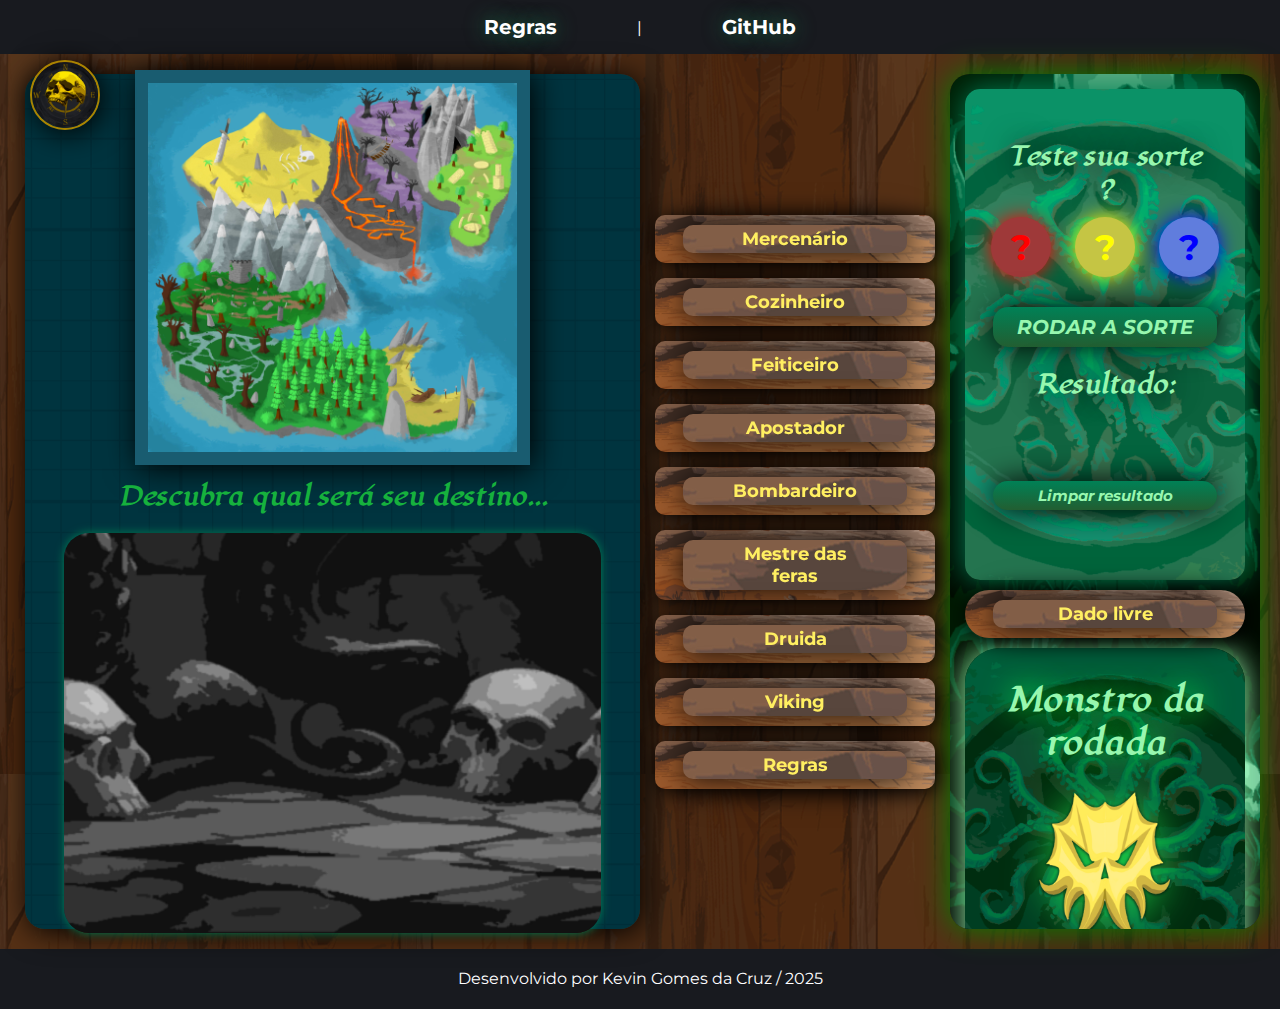
==== index.html @ 7a31a62e "Ajustando responsividade parte 1" ====
<!DOCTYPE html>
<html lang="pt-br">
<head>
    <meta charset="UTF-8">
    <meta name="viewport" content="width=device-width, initial-scale=1.0">
    <title>RPG Ratazanas do Mar</title>

     <!-- Favicon -->
    <link rel="icon" type="image/png" href="./IMAGES/favicon-32x32.png">

    <link rel="stylesheet" href="./STYLE/style.css">
    <link rel="preconnect" href="https://fonts.googleapis.com">
    <link rel="preconnect" href="https://fonts.gstatic.com" crossorigin>
    <link href="https://fonts.googleapis.com/css2?family=Lugrasimo&family=Montserrat:ital,wght@0,100..900;1,100..900&display=swap" rel="stylesheet">
    <script src="./JS/script.js"></script>
</head>

<header>
    <a href="/Extras/regras.html">Regras</a>
    <!------
    <a href="../RPG-Desktop/Extras/regras.html">Regras</a>
    ------->
    <p>|</p>
    <a href="https://github.com/KevinGCrz">GitHub</a>
</header>

<body>

    <div class="layout-0">

        <div class="grid-01">

            <div class="mapa-geral">
                <img class="mapa-image" src="./IMAGES/Mapa TCC 01.jpg" alt="Mapa Geral">

                <img class="icon-mapa" src="./IMAGES/propICON.png" alt="Ícone" id="drag-icon" style="position: absolute; cursor: grab;">
            </div>

            <div class="layout-espaco-cartas">
                <h1>Descubra qual será seu destino...</h1>
                <div class="cartas-destino-viradas">

                </div>
            </div>
    
        </div>
        <div class="grid-02">
    
            <div class="jogadores">

                <!---------------------1-->
                <div class="jogador-char">

                    <button class="toggle-visibility">Minimizar</button>
                    
                    <div class="view-jogador">
                        <img src="./IMAGES/ICON-ML.png" alt="">
                        
                        <div class="elementos">
                            <h1>Mercenário</h1>
                            <div class="name">
                                <input type="text" placeholder="Digite seu nome">  
                            </div>
                            <div class="status">
                                <input class="statsbase forc" placeholder="15">
                                <input class="statsbase agil" placeholder="10">
                                <input class="statsbase perc" placeholder="7">
                            </div>
                            <div class="pontos-vida">
                                <p class="heart">❤</p>
                                <p class="heart">❤</p>
                                <p class="heart">❤</p>
                                <p class="heart">❤</p>
                                <p class="skull">💀</p>
                                <p class="skull">💀</p>
                            </div>
                            <div class="rodada-stats">
                                <input type="text" placeholder="Rodada N°">
                                <button>Meu turno</button>
                            </div>
                        </div>
                    </div>
                </div>
                <!---------------------1--> 

                <!---------------------2-->
                <div class="jogador-char">

                    <button class="toggle-visibility">Minimizar</button>
                    
                    <div class="view-jogador">
                        <img src="./IMAGES/ICON-CO.png" alt="">
                        
                        <div class="elementos">
                            <h1>Cozinheiro</h1>
                            <div class="name">
                                <input type="text" placeholder="Digite seu nome">  
                            </div>
                            <div class="status">
                                <input class="statsbase forc" placeholder="7">
                                <input class="statsbase agil" placeholder="15">
                                <input class="statsbase perc" placeholder="10">
                            </div>
                            <div class="pontos-vida">
                                <p class="heart">❤</p>
                                <p class="heart">❤</p>
                                <p class="heart">❤</p>
                                <p class="heart">❤</p>
                                <p class="skull">💀</p>
                                <p class="skull">💀</p>
                            </div>
                            <div class="rodada-stats">
                                <input type="text" placeholder="Rodada N°">
                                <button>Meu turno</button>
                            </div>
                        </div>
                    </div>
                </div>
                <!---------------------2--> 
                
                <!---------------------3-->
                <div class="jogador-char">

                    <button class="toggle-visibility">Minimizar</button>
                    
                    <div class="view-jogador">
                        <img src="./IMAGES/ICON-FE.png" alt="">
                        
                        <div class="elementos">
                            <h1>Feiticeiro</h1>
                            <div class="name">
                                <input type="text" placeholder="Digite seu nome">  
                            </div>
                            <div class="status">
                                <input class="statsbase forc" placeholder="7">
                                <input class="statsbase agil" placeholder="9">
                                <input class="statsbase perc" placeholder="16">
                            </div>
                            <div class="pontos-vida">
                                <p class="heart">❤</p>
                                <p class="heart">❤</p>
                                <p class="heart">❤</p>
                                <p class="skull">💀</p>
                                <p class="skull">💀</p>
                                <p class="skull">💀</p>
                            </div>
                            <div class="rodada-stats">
                                <input type="text" placeholder="Rodada N°">
                                <button>Meu turno</button>
                            </div>
                        </div>
                    </div>
                </div>
                <!---------------------3--> 

                <!---------------------4-->
                <div class="jogador-char">

                    <button class="toggle-visibility">Minimizar</button>
                    
                    <div class="view-jogador">
                        <img src="./IMAGES/ICON-AP.png" alt="">
                        
                        <div class="elementos">
                            <h1>Apostador</h1>
                            <div class="name">
                                <input type="text" placeholder="Digite seu nome">  
                            </div>
                            <div class="status">
                                <input class="statsbase forc" placeholder="8">
                                <input class="statsbase agil" placeholder="11">
                                <input class="statsbase perc" placeholder="14">
                            </div>
                            <div class="pontos-vida">
                                <p class="heart">❤</p>
                                <p class="heart">❤</p>
                                <p class="heart">❤</p>
                                <p class="skull">💀</p>
                                <p class="skull">💀</p>
                                <p class="skull">💀</p>
                            </div>
                            <div class="rodada-stats">
                                <input type="text" placeholder="Rodada N°">
                                <button>Meu turno</button>
                            </div>
                        </div>
                    </div>
                </div>
                <!---------------------4--> 

                <!---------------------5-->
                <div class="jogador-char">

                    <button class="toggle-visibility">Minimizar</button>
                    
                    <div class="view-jogador">
                        <img src="./IMAGES/ICON-BO.png" alt="">
                        
                        <div class="elementos">
                            <h1>Bombardeiro</h1>
                            <div class="name">
                                <input type="text" placeholder="Digite seu nome">  
                            </div>
                            <div class="status">
                                <input class="statsbase forc" placeholder="11">
                                <input class="statsbase agil" placeholder="8">
                                <input class="statsbase perc" placeholder="14">
                            </div>
                            <div class="pontos-vida">
                                <p class="heart">❤</p>
                                <p class="heart">❤</p>
                                <p class="heart">❤</p>
                                <p class="skull">💀</p>
                                <p class="skull">💀</p>
                                <p class="skull">💀</p>
                            </div>
                            <div class="rodada-stats">
                                <input type="text" placeholder="Rodada N°">
                                <button>Meu turno</button>
                            </div>
                        </div>
                    </div>
                </div>
                <!---------------------5--> 

                <!---------------------6-->
                <div class="jogador-char">

                    <button class="toggle-visibility">Minimizar</button>
                    
                    <div class="view-jogador">
                        <img src="./IMAGES/ICON-MF.png" alt="">
                        
                        <div class="elementos">
                            <h1>Mestre das feras</h1>
                            <div class="name">
                                <input type="text" placeholder="Digite seu nome">  
                            </div>
                            <div class="status">
                                <input class="statsbase forc" placeholder="10">
                                <input class="statsbase agil" placeholder="7">
                                <input class="statsbase perc" placeholder="15">
                            </div>
                            <div class="pontos-vida">
                                <p class="heart">❤</p>
                                <p class="heart">❤</p>
                                <p class="heart">❤</p>
                                <p class="heart">❤</p>
                                <p class="heart">❤</p>
                                <p class="heart">❤</p>
                            </div>
                            <div class="rodada-stats">
                                <input type="text" placeholder="Rodada N°">
                                <button>Meu turno</button>
                            </div>
                        </div>
                    </div>
                </div>
                <!---------------------6--> 

                <!---------------------7-->
                <div class="jogador-char">

                    <button class="toggle-visibility">Minimizar</button>
                    
                    <div class="view-jogador">
                        <img src="./IMAGES/propICON.png" alt="">
                        
                        <div class="elementos">
                            <h1>Druida</h1>
                            <div class="name">
                                <input type="text" placeholder="Digite seu nome">  
                            </div>
                            <div class="status">
                                <input class="statsbase forc" placeholder="9">
                                <input class="statsbase agil" placeholder="9">
                                <input class="statsbase perc" placeholder="16">
                            </div>
                            <div class="pontos-vida">
                                <p class="heart">❤</p>
                                <p class="heart">❤</p>
                                <p class="heart">❤</p>
                                <p class="skull">💀</p>
                                <p class="skull">💀</p>
                                <p class="skull">💀</p>
                            </div>
                            <div class="rodada-stats">
                                <input type="text" placeholder="Rodada N°">
                                <button>Meu turno</button>
                            </div>
                        </div>
                    </div>
                </div>
                <!---------------------7--> 

                <!---------------------8-->
                <div class="jogador-char">

                    <button class="toggle-visibility">Minimizar</button>
                    
                    <div class="view-jogador">
                        <img src="./IMAGES/propICON.png" alt="">
                        
                        <div class="elementos">
                            <h1>Viking</h1>
                            <div class="name">
                                <input type="text" placeholder="Digite seu nome">  
                            </div>
                            <div class="status">
                                <input class="statsbase forc" placeholder="16">
                                <input class="statsbase agil" placeholder="9">
                                <input class="statsbase perc" placeholder="9">
                            </div>
                            <div class="pontos-vida">
                                <p class="heart">❤</p>
                                <p class="heart">❤</p>
                                <p class="heart">❤</p>
                                <p class="heart">❤</p>
                                <p class="heart">❤</p>
                                <p class="skull">💀</p>
                            </div>
                            <div class="rodada-stats">
                                <input type="text" placeholder="Rodada N°">
                                <button>Meu turno</button>
                            </div>
                        </div>
                    </div>
                </div>
                <!---------------------8--> 

                <!---------------------8-->
                <div class="jogador-char">

                    <button class="toggle-visibility">Minimizar</button>
                    
                    <div class="view-jogador">
                        <img src="./IMAGES/propICON.png" alt="">
                        
                        <div class="elementos">
                            <div class="regras">
                                <h1>Regras</h1>
                                <p>> Classes que possuem habilidades que requerem abrir mão de um turno inteiro só pode ser usada por metade do número de jogadores na mesa por rodada;</p>
                                <p>> Cartas do destino possuem um limite de 9 por jogo então puxe com sabedoria;</p>
                                <p>> Cartas do destino só podem serem puxadas por jogadores através de uma votação;</p>
                                <p>> Na ultima arena é nescessário invocar dois monstros para finalizar a ilha;</p>
                            </div>
                        </div>
                    </div>
                </div>
                <!---------------------8--> 

            </div>
            
        </div>
        <div class="grid-03">
    
            <div class="acoes-jogadores">

                <h1>Teste sua sorte</h1>
                <h1>?</h1>
                <div class="status-selecionado">
                    <button class="btn-stats-select forc">?</button>
                    <button class="btn-stats-select agil">?</button>
                    <button class="btn-stats-select perc">?</button>
                </div>

                <button class="btn-dado">RODAR A SORTE</button>

                <h1>Resultado:</h1>
                <p class="result"><!--INSIRA AQUI O RESULTADO DO DADO com soma--></p>

                <button class="btn-limpar">Limpar resultado</button>

            </div>

            <!---------------------DADO-->
            <div class="jogador-char dado-livre-view">

                <button class="toggle-visibility">Minimizar</button>
                
                <div class="view-jogador dado-space">
                    
                    <div class="elementos">
                        <div class="dado-livre-layout">
                            <h1>Dado livre</h1>
                            
                            <p class="result-dado-livre">?<!--INSIRA AQUI O RESULTADO DO DADO com soma--></p>
            
                            <button class="btn-dado">RODAR A SORTE</button>
            
                            <button class="btn-limpar">Limpar resultado</button>
                        </div>     
                    </div>
                </div>
            </div>

            <!-------------------------------------------------------->

            <div class="monstros-select">

                <h1>Monstro da rodada</h1>
                <img class="monstros-select-img" src="./IMAGES/prop-skull.png" alt="">

                <button class="btn-monstro">Sortear o monstro</button>
                <div class="monstro-resultado">
                    <!-- Monstro sorteado será exibido aqui -->
                </div>
            </div> 
            
            <div class="alteradores">

                <h1>Cartas do destino ao jogo</h1>
                <img src="./IMAGES/PropCarta.jpg" alt="">

                <button class="btn-destino">ENTREGAR AO DESTINO</button>

            </div>   

            <!--------EVENTOS DO DESTINO------->

            <div class="evento-destino ovo">
                <img src="./IMAGES/CartasDestino/CartasDestino-21.png" alt="">
                <div class="evento-opcoes">
                    <input type="text" placeholder="?">
                    <button class=".destruir-ovo">Destruir ovo</button>
                </div>
            </div>

            <div class="evento-destino ovo-chocado">
                <h1>Filhote de dragão do mar</h1>
                <img src="./IMAGES/CartasDestino/OvoChocado.jpg" alt="">
                <p>Se seu dono o perder então subtraia 2 pontos de força pelo resto do jogo</p>
                <div class="vida-dragao">
                    <p class="heart">❤</p>
                    <p class="heart">❤</p>
                    <p class="heart">❤</p>
                </div>
            </div>
    
        </div>

    </div>

</body>

<footer>
    <p>Desenvolvido por Kevin Gomes da Cruz / 2025</p>
</footer>

</html>
---- STYLE/style.css ----
*{
    padding: 0;
    margin: 0;
    top: 0;
    left: 0;
    box-sizing: border-box;
    font-family: 'montserrat';
    text-decoration: none;
}

body{
    background-color: #181A1F;
}

/*------------------------------------------------------------------------*/

header{
    height: 3vh;
    width: 100%;
    text-align: center;
    align-items: center;
    justify-content: center;
    
    display: flex;
    gap: 80px;
    color: white;
    transition: 0.3s;
    opacity: 20%;
}

header:hover{
    height: 6vh;
    opacity: 100%;
}

h1{
    font-family: "Lugrasimo", cursive;
}

header a{
    color: white;
    font-weight: bold;
    cursor: pointer;
    font-size: 20px;
    text-shadow: 0px 0px 20px #1F774F;
    transition: 0.4s;
}
header a:hover{
    color: #27f598;
    transform: scale(1.1);
}





/*------------------------------------------------------------------------*/

.layout-0{

    max-width: 100%;
    max-height: 100%;
    display: grid;
    grid-template-columns: 2fr 1fr 1fr;

    text-align: center;
    align-items: center;
    justify-content: center;
    padding: 20px;

    background-image: url(../IMAGES/fundo-pagina.png);
}

.grid-01{
    background-image: url(../IMAGES/fundo-grid1.png);
    background-size: cover;
    border-radius: 20px;
    padding: 25px;
    margin-left: 5px;
    height: 95vh;
    box-shadow: 3px 3px 30px black;

    display: flex;
    flex-direction: column;

    text-align: center;
    justify-content: center;
    align-items: center;

}

.mapa-image{
    width: 80%;
    border: 13px solid #195c70;
    box-shadow: 3px 3px 30px black;
    margin-bottom: 40px;
    
}
.icon-mapa{
    border: 3px solid #AA8400;
    border-radius: 100%;
    box-shadow: 3px 3px 30px black;
}

#drag-icon {
    top: 60px;
    left: 30px;

    width: 90px; /* Ajuste o tamanho conforme necessário */
    height: 90px;
    cursor: grab; /* Mostra o cursor de "mão" ao passar pelo ícone */
}

#drag-icon:active {
    cursor: grabbing; /* Mostra o cursor de "mão segurando" ao arrastar */
}

.toggle-visibility {
    background-image: url(../IMAGES/layout-player2.png);
    color: rgb(255, 239, 97);
    font-weight: bold;
    border: none;
    border-radius: 10px;
    padding: 5px 10px;
    cursor: pointer;
    box-shadow: 0px 0px 30px black;
    width: 30%;
    margin-bottom: 10px;
}

/*----------------CARTAS DESTINO*/
.layout-espaco-cartas{
    width: 100%;
}
.layout-espaco-cartas h1{
    color: #16b13d;
    font-size: 25px;
    margin-top: -30px;
    margin-bottom: 15px;
}

.cartas-destino-viradas{
    width: 95%;
    margin: 0 auto;
    height: 180px;
    background-image: url(../IMAGES/fundo-carrosel-cartas.png);
    background-position: center;
    
    border-radius: 25px;
    box-shadow: 0px 0px 10px #008156;

    display: flex;
    text-align: center;
    justify-content: center;
    align-items: center;
}
.cartas-destino-viradas h1{
    margin: 0px;
    padding: 55px;
    font-style: italic;
    color: #1AC244;
}
.carta-container{
    display: flex;
    flex-direction: column;
    margin: 5px;
}
.btn-remover{
    background-color: #0F2C16;
    color: #16b13d;
    border: none;
    border-radius: 30px;
    font-style: italic;
    z-index: 3;
    cursor: pointer;
    opacity: 40%;
    transition: 0.5s;
}
.btn-remover:hover{
    opacity: 100%;
    padding: 10px;
    font-weight: bold;
    font-style: normal;
}

.cartas-destino-viradas img{
    height: 150px;
    box-shadow: 0px 0px 10px #06290e;
    transition: 0.5s;
}

.cartas-destino-viradas img:hover{
    transform: scale(3.8) translateY(-50%);
    box-shadow: 0px 0px 40px #1AC244;
    border-radius: 5px;
    z-index: 2;
}

.cartas-destino-viradas img:hover + .btn-remover {
    display: none;
}



/*------------------------------------------------------------------------*/

.grid-02{
    width: 100%;
    max-height: 95vh;
    overflow-y: scroll;
    margin: 0px 0px;
    padding: 50px 0px;
    z-index: 1;
}
.grid-02::-webkit-scrollbar {
    width: 10px; /* Largura da barra */
  }
  
  .grid-02::-webkit-scrollbar-thumb {
    background-color: #5E473E; /* Cor do "polegar" */
    border-radius: 50px; /* Arredondamento */
  }
  
  .grid-02::-webkit-scrollbar-thumb:hover {
    background-color: #70564b; /* Cor ao passar o mouse */
  }
  
  .grid-02::-webkit-scrollbar-track {
    background: #1f1612; /* Cor do trilho */
  }

  
.jogador-char{
    background-image: url(../IMAGES/layout-player.png);
    background-size:cover;
    padding: 20px;
    margin: 15px;
    filter:drop-shadow(3px 3px 10px black);
    text-align: end;
    color: wheat;
    border-radius: 10px;
}
.jogador-char h1{
    text-shadow: 3px 3px 10px black;
}
.jogador-char {
    transition: all 0.3s ease; /* Suaviza a transição */
}

/* Estilo quando minimizado */
.jogador-char.minimized {
    background-color: #1f7a36; /* Cor de fundo ao minimizar */
    display: flex;
    justify-content: center;
    align-items: center;
    padding: 10px;
}

.jogador-char.minimized .view-jogador {
    display: none; /* Esconde todo o conteúdo interno */
}

.jogador-char.minimized h1 {
    display: block; /* Mostra o título */
    color: #fff; /* Cor do texto */
    font-size: 1.5em; /* Ajusta o tamanho do texto */
    margin: 0; /* Remove margens externas */
    text-align: center; /* Centraliza o texto */
}
.jogador-char.minimized .view-jogador {
    display: none; /* Esconde o conteúdo */
}

.jogador-char.minimized .toggle-visibility {
    display: block; /* Garante que o botão fique visível */
    padding: 5px 40px;
    margin: 0px;
    width: 80%;
    font-size: 18px;
    transition: 0.3s;
}
.jogador-char.minimized .toggle-visibility:hover{
    transform: scale(1.1);
}

.view-jogador{
    display: grid;
    grid-template-columns: 1fr 2fr;
    text-align: center;
    align-items: center;
    justify-content: center
}

.jogador-char img{
    width: 100%;
    filter:drop-shadow(0px 0px 10px yellow);
}

.elementos h1{
    margin-top: 0px;
}

.name input{
    width: 80%;
    height: 35px;
    border-radius: 15px;
    border: none;
    text-align: center;
    background-color: #BC885B;
    box-shadow: 0px 0px 10px black;
    color: gold;
    margin: 30px 0px;
    font-weight: bold;
    font-size: 18px;
}

.pontos-vida{
    display: grid;
    grid-template-columns: 1fr 1fr 1fr 1fr 1fr 1fr;
    gap: 20px;
    margin: 15px 0px;
}

.pontos-vida p{
    background-color: #e49f62;
    box-shadow: 0px 0px 10px black;
    color: white;
    padding: 10px;
    border-radius: 100%;
    cursor: pointer;
    transition: 0.2s;
}
.pontos-vida p:hover{
    transform: scale(1.1);
}

.pontos-vida .skull{
    background-color: rgb(61, 61, 61);
    box-shadow: 0px 0px 20px red;
}

.rodada-stats{
    display: flex;
    align-items: center;
    text-align: center;
    justify-content: center;
    gap: 15px;
}
.rodada-stats input{
    width: 50%;
    height: 35px;
    border-radius: 15px;
    border: none;
    text-align: center;
    background-color: #83553B;
    box-shadow: 0px 0px 10px black;
    color: gold;
    font-weight: bold;
    font-size: 16px;
}
.rodada-stats input::placeholder {
    color: rgb(73, 69, 44);
    font-style: italic;
}
.rodada-stats button{
    width: 100%;
    height: 35px;
    border-radius: 15px;
    border: none;
    text-align: center;
    background-color: #3F2D24;
    box-shadow: 0px 0px 10px black;
    color: gold;
    cursor: pointer;
    font-weight: bold;
    font-size: 18px;
    transition: 0.2s;
}
.rodada-stats button:hover{
    background-color: gold;
    color: #3F2D24;
}

.statsbase{
    width: 50px;
    height: 50px;
    padding-top: 5px;
    border-radius: 100%;
    font-weight: bold;
    font-size: 35px;
}

.status{
    display: flex;
    gap: 25px;
    text-align: center;
    justify-content: center;
    align-items: center;
}

.status input{
    width: 70px;
    height: 70px;
    border-radius: 100%;
    border: none;
    text-align: center;
    padding: 15px;
    font-style: italic;
}

.forc{
    color: red;
    background-color: rgb(158, 57, 57);
    box-shadow: 0px 0px 20px red;
    transition: 0.5s;
}
.forc:hover{
    box-shadow: 0px 0px 60px red;
}

.agil{
    color: yellow;
    background-color: rgb(197, 197, 68);
    box-shadow: 0px 0px 20px yellow;
    transition: 0.5s;
}
.agil:hover{
    box-shadow: 0px 0px 60px yellow;
}
.perc{
    color: blue;
    background-color: rgb(96, 125, 221);
    box-shadow: 0px 0px 20px blue;
    transition: 0.5s;
}
.perc:hover{
    box-shadow: 0px 0px 60px blue;
}

/*------------------------------------------------------------------------*/

.grid-03{
    display: grid;
    grid-template-rows: 1fr 1fr;
    width: 100%;
    height: 100%;
    max-height: 95vh;
    overflow-y: scroll;
    
    background-image: url(../IMAGES/layout-grid4.png);
    background-size: cover;
    background-position: center;
    box-shadow: 0px 0px 30px green;

    border-radius: 20px;
    padding: 10px;
}
.grid-03::-webkit-scrollbar {
    width: 10px; /* Largura da barra */
  }
  
  .grid-03::-webkit-scrollbar-thumb {
    background-color: #888; /* Cor do "polegar" */
    border-radius: 50px; /* Arredondamento */
  }
  
  .grid-03::-webkit-scrollbar-thumb:hover {
    background-color: #555; /* Cor ao passar o mouse */
  }
  
  .grid-03::-webkit-scrollbar-track {
    background: #3c4258; /* Cor do trilho */
  }

/*------------------------------------------------------------------------*/

.acoes-jogadores{
    background-image: url(../IMAGES/fundo-grid-acoes.png);
    background-size: cover;
    background-position: center;
    border-radius: 15px;
    margin: 20px;
    color: #97f7af;
    text-shadow: 0px 0px 30px black;
    box-shadow: 0px 0px 30px #008156;
    
    display: flex;
    flex-direction: column;

    text-align: center;
    justify-content: center;
    align-items: center;

    padding: 50px 0px;
}
.acoes-jogadores h1{
    width: 70%;
    font-size: 25px;
}
.acoes-jogadores p{
    margin: 30px 0px;
}

.btn-dado{
    background-image:linear-gradient(#008156, #225e31);
    border: none;
    border-radius: 15px;
    color: #97f7af;
    box-shadow: 0px 0px 30px black;

    width: 80%;
    padding: 8px;

    font-size: 25px;
    font-weight: bold;
    font-style: italic;

    cursor: pointer;
    margin: 20px 0px;
    transition: 0.5s;
}
.btn-dado:hover{
    background-image:linear-gradient(#008156, #4CDD70);
    box-shadow: 0px 0px 30px #29d655;
}
.btn-limpar{
    background-image:linear-gradient(#008156, #225e31);
    border: none;
    border-radius: 15px;
    color: #97f7af;
    box-shadow: 0px 0px 30px black;

    width: 50%;
    padding: 5px;

    font-size: 15px;
    font-weight: bold;
    font-style: italic;

    cursor: pointer;
    margin: 20px 0px;
    transition: 0.5s;
}
.btn-limpar:hover{
    background-image:linear-gradient(#008156, #4CDD70);
    box-shadow: 0px 0px 30px #29d655;
}

.btn-stats-select{
    width: 60px;
    height: 60px;
    font-size: 35px;
    font-weight: bold;
    margin: 10px;
    border-radius: 100%;
    cursor: pointer;
    border: none;
}
.selected {
    background-color: #363636;
    color: white;
    box-shadow: 0px 0px 20px white;
}

.result{
    font-size: 20px;
    font-weight: bold;
    width: 60%;
}

.dado-space{
    display: inline;
    text-align: center;
    justify-content: center;
    align-items: center;
}

.dado-livre-view{
    border-radius: 35px;
    margin: 20px;
    color: #97f7af;

    text-align: center;
    justify-content: center;
    align-items: center;
}
.dado-livre-view h1{
    width: 100%;
    font-size: 25px;
}
.dado-livre-layout{
    width: 100%;
    text-align: center;
    justify-content: center;
    align-items: center;
}
.result-dado-livre{
    font-size: 45px;
    font-weight: bold;
    background-color: #3F2D24;
    border-radius: 100px;
    margin: 5px 40%;
    padding: 5% 5px;
    text-shadow: 0px 0px 30px #97f7af;
}

/*------------------------------------------------------------------------*/

.monstros-select{
    background-image: url(../IMAGES/fundo-grid-acoes-4.png);
    background-size: cover;
    background-position: center;
    border-radius: 35px;
    margin: 20px;
    color: #97f7af;
    text-shadow: 0px 0px 30px #0cff49;
    box-shadow: 0px 0px 30px #97f7af;
    
    display: flex;
    flex-direction: column;

    text-align: center;
    justify-content: center;
    align-items: center;
    padding: 30px 0px;
}
.monstros-select img{
    width: 50%;
    filter:drop-shadow(0px 0px 20px #1ac244);
    transition: 1.1s;
}
.monstros-select-img:hover{
    transform: scale(1.3);
    filter:drop-shadow(0px 0px 20px red);
}

.monstro-resultado {
    margin-top: 20px;
    text-align: center;
}

.monstro-resultado img {
    width: 80%; 
    border: 2px solid #1ac244;
    border-radius: 10px;
    margin: 10px 0;
    box-shadow: 0px 0px 20px #1ac244;
    transition: 0.2s;
}
.monstro-resultado img:hover {
    box-shadow: 0px 0px 60px #1ac244;
}

.monstro-resultado h1{
    font-weight: bold;
    color: #97f7af;
}
.monstro-resultado p{
    margin: 5px 50px 10px 50px;
    font-style: italic;
    font-size: 18px;
    text-shadow: 0px 0px 30px black;
    color: #97f7af;
}

.vidas {
    display: flex;
    justify-content: center;
    gap: 5px;
    margin: 15px 0px;
}
.vida {
    background: none;
    border: none;
    font-size: 24px;
    margin-bottom: 10px;
    cursor: pointer;
    color: #97f7af;
    filter:drop-shadow(0px 0px 10px #1ac244);
    transition: transform 0.2s ease;
}
.vida:hover {
    transform: scale(1.2);
}

.btn-monstro{
    background-image:linear-gradient(#008156, #225e31);
    border: none;
    border-radius: 15px;
    color: #97f7af;
    box-shadow: 0px 0px 30px black;

    width: 80%;
    padding: 8px;

    font-size: 25px;
    font-weight: bold;
    font-style: italic;

    cursor: pointer;
    margin: 20px 0px;
    transition: 0.5s;
}
.btn-monstro:hover{
    background-image:linear-gradient(#008156, #4CDD70);
    box-shadow: 0px 0px 30px #29d655;
}

/*---------------------------------------------------------------*/

.alteradores{
    background-image: url(../IMAGES/fundo-grid-acoes-3.png);
    background-size: cover;
    background-position: center;
    border-radius: 35px;
    margin: 20px;
    color: #97f7af;
    text-shadow: 0px 0px 30px #0cff49;
    box-shadow: 0px 0px 30px #97f7af;
    
    display: flex;
    flex-direction: column;

    text-align: center;
    justify-content: center;
    align-items: center;
    padding: 30px 0px;
}
.alteradores img{
    width: 40%;
    margin-bottom: 35px;
    box-shadow: 0px 0px 20px #E7C700;
    transition: 0.5s;
    margin-top: 30px;
}
.alteradores img:hover{
    transform: scale(1.4);
    box-shadow: 0px 0px 40px yellow;
    border-radius: 5px;
    z-index: 0;
}

.btn-destino{
    background-image:linear-gradient(#008156, #225e31);
    border: none;
    border-radius: 15px;
    color: #97f7af;
    box-shadow: 0px 0px 30px black;

    width: 80%;
    padding: 10px;

    font-size: 25px;
    font-weight: bold;
    font-style: italic;

    cursor: pointer;
    margin: 20px 0px 40px 0px;
    transition: 0.5s;
}
.btn-destino:hover{
    background-image:linear-gradient(#008156, #4CDD70);
    box-shadow: 0px 0px 30px #29d655;
}

/*------------EVENTOS DO DESTINO------------------------*/

.evento-destino{
    background-image: url(../IMAGES/fundo-grid-acoes-2.png);
    background-size: cover;
    background-position: center;
    border-radius: 35px;
    margin: 20px;
    color: #4cdd70;
    text-shadow: 0px 0px 30px #0cff49;
    box-shadow: 0px 0px 30px #00f7ff;
    
    display: flex;

    text-align: center;
    justify-content: center;
    align-items: center;
}
.evento-destino img{
    width: 50%;
    border-radius: 35px;
    margin: 10px;
    box-shadow: 3px 3px 30px #29d655;
}
.evento-opcoes{
    display: flex;
    flex-direction: column;
    text-align: center;
    align-items: center;
    justify-content: center;
    gap: 30px;
}

.evento-opcoes input{
    width: 40%;
    height: 50px;
    border-radius: 35px;
    border: none;
    text-align: center;

    background-color: #307e43;
    box-shadow: 0px 0px 10px #97f7af;
    color: #97f7af;
    text-shadow: 0px 0px 10px black;;

    font-weight: bold;
    font-size: 35px;
}
.evento-opcoes button{
    background-image:linear-gradient(#008156, #225e31);
    border: none;
    border-radius: 15px;
    color: #97f7af;
    box-shadow: 0px 0px 30px black;

    width: 80%;
    padding: 10px;

    font-size: 25px;
    font-weight: bold;
    font-style: italic;

    cursor: pointer;
    margin: 20px 0px 40px 0px;
    transition: 0.5s;
}
.evento-opcoes button:hover{
    background-image:linear-gradient(#008156, #4CDD70);
    box-shadow: 0px 0px 30px #29d655;
}

/*----------------*/

.ovo{
    display: none;
}

.ovo-chocado{
    display: none;
    color: #97f7af;
}
.ovo-chocado h1{
    margin-top: 30px;
}
.ovo-chocado img{
    width: 70%;
    box-shadow: 0px 0px 30px #19CCD3;
    margin: 40px 0px;
}
.ovo-chocado p{
    width: 80%;
    font-size: 20px;
    text-shadow: 0px 0px 20px black;
    color: #97f7af;
}
.vida-dragao{
    display: flex;
    gap: 10px;
    padding-bottom: 10px;
    margin-top: -20px;
}
.vida-dragao p{
    cursor: pointer;
    transition: 0.5s;
    font-size: 40px;
    text-shadow: 0px 0px 30px #97f7af;
    color: #97f7af;
    margin: 30px 0px;
}
.vida-dragao p:hover{
    transform: scale(1.5);
}
.vida-dragao .skull{
    text-shadow: 0px 0px 30px red;
}

/*----------------*/

.result-dado-acertoCritico{
    color: #0cff49;
    text-shadow: 0px 0px 20px rgb(22, 255, 72);
}

.result-dado-acerto{
    color: #0cff49;
    text-shadow: 0px 0px 20px black;
}

.result-dado-falha{
    color: #FFE800;
    text-shadow: 0px 0px 20px black;
}

.result-dado-falhaCritica{
    color: rgb(255, 88, 88);
    text-shadow: 0px 0px 20px black;
}


/*------------------------------FOOTER-------------------------------*/

footer{
    height: 60px;
    width: 100%;
    text-align: center;
    align-items: center;
    justify-content: center;
}
footer p{
    padding: 20px;
    color: white;
}


/*--------------------------------------------------------------------------TELA NOTEBOOK---*/

@media screen and (max-width: 2000px) {



    #drag-icon {
        width: 70px; /* Ajuste o tamanho conforme necessário */
        height: 70px;
        cursor: grab; /* Mostra o cursor de "mão" ao passar pelo ícone */
    }
    .icon-mapa{
        border: 2px solid #AA8400;
    }

    .mapa-image{
        width: 70%;
        border: 13px solid #195c70;
        box-shadow: 3px 3px 30px black;
        margin-bottom: 20px;
    }


    /*--------------------------------------------------*/
    
    .view-jogador{
        display: flex;
        flex-direction: column;
        text-align: center;
        align-items: center;
        justify-content: center;

        font-size: 12px;
    }
    
    .jogador-char img{
        width: 40%;
        filter:drop-shadow(0px 0px 10px rgb(112, 99, 21));
    }
    
    .pontos-vida{
        display: flex;
        gap: 5px;
        
    }
    
    .pontos-vida p{
        padding: 14px;
        width: 15%;
        border-radius: 100%;
        font-size: 16px;
    }
    
    .rodada-stats{
        gap: 3px;
    }
    
    .statsbase{
        width: 25px;
        height: 25px;
        padding-top: 5px;
        font-size: 25px;
    }
    
    .status{
        gap:10px;
    }
    
    .status input{
        width: 60px;
        height: 60px;
        border-radius: 100%;
    }

    /* Estilo quando minimizado */
    .jogador-char.minimized {
        padding: 0px; /* Espaçamento interno */
    }
    .jogador-char .toggle-visibility {
        padding: 5px;
    }
    .jogador-char.minimized .toggle-visibility {
        display: block; /* Garante que o botão fique visível */
        padding: 3px 40px;
        width: 80%;
        margin: 10px;
    }

    /*--------------------------------------------------*/

    .acoes-jogadores {
        margin: 5px;
    }

    .btn-dado{
        width: 80%;
        padding: 8px;
        font-size: 20px;
        margin: 20px 0px;
    }
    .btn-limpar{
        width: 80%;
        padding: 5px;
        font-size: 15px;
        margin: 20px 0px;
    }

    /*--------------------------------------------------*/

    .dado-livre-view {
        background-color: #1a4e27;
        border-radius: 35px;
        margin: 5px;
        color: #16b13d;
        text-align: center;
        justify-content: center;
        align-items: center;
    }
    .dado-livre-view h1{
        width: 100%;
        font-size: 25px;
    }
    .dado-livre-layout{
        width: 100%;
        text-align: center;
        justify-content: center;
        align-items: center;
    }
    .result-dado-livre{
        font-size: 35px;
        font-weight: bold;
        background-color: #174622;
        border-radius: 100px;
        margin: 5px 35%;
        padding: 5% 5%;
    }

    /*--------------------------------------------------*/

    .monstros-select{
        margin: 5px;
    }
    .monstros-select-img{
        width: 150px;
    }
    
    .monstro-resultado img {
        max-width: 80%; 
        margin: 10px 0px;
    }
    
    .monstro-resultado h1{
        font-weight: bold;
        font-size: 20px;
    }
    .monstro-resultado p{
        margin: 5px 50px 10px 50px;
        font-style: italic;
        font-size: 15px;
    }
    
    .vidas {
        display: flex;
        justify-content: center;
        gap: 5px;
        margin: 15px 0px 25px 0px;
    }
    
    .btn-monstro{
        width: 80%;
        padding: 10px;
        font-size: 20px;
        margin: 5px 0px;
    }

    /*--------------------------------------------------*/

    .alteradores {
        margin: 5px;
    }
    .alteradores h1{
       font-size: 25px;
       width: 80%;
       margin-bottom: 25px;
    }

    .alteradores img{
        width: 50%;
        margin-bottom: 35px;
        box-shadow: 0px 0px 20px #1ac244;
        transition: 1.1s;
    }
    
    .btn-destino{
        width: 80%;
        font-size: 15px;
        padding: 8px;
        margin-bottom: 30px;
    }

    /*--------------------------------------------------*/

    .cartas-destino-viradas{
        width: 95%;
        height: 400px;
        margin-top: 20px;

        text-align: center;
        justify-content: center;
        align-items: center;

        display: grid;
        grid-template-columns: 15% 15% 15% 15%;

        background-position: center;
        background-size: cover;

        text-align: center;
        justify-content: center;
        align-items: center;
    }

    .layout-espaco-cartas h1{
        margin-top: -10px;
        margin-bottom: 10px;
    }

    .cartas-destino-viradas h1{
        margin: 0px;
        padding: 20px;
        font-size: 25px;

        text-align: center;
        justify-content: center;
        align-items: center;    
    }
        
    .cartas-destino-viradas img{
        width: 100%;
        height: 8%;
        box-shadow: 0px 0px 10px #06290e;
        transition: 0.5s;

    }
    .cartas-destino-viradas img:hover{
        transform: scale(5.2) translateY(-40%);
        box-shadow: 0px 0px 40px #1AC244;
        border-radius: 3px;
    }
    
}



/*--------------------------------------------------------------------------MOBILE---*/
@media screen and (max-width: 800px) {

    .layout-0{

        max-width: 100%;
        display: grid;
        grid-template-columns: none;
        grid-template-rows: 33vh 33vh 33vh;
    
        text-align: center;
        align-items: center;
        justify-content: center;
        margin: 20px;
    }
    
    .grid-01{
        background-color: #181a1f;
        border-radius: 20px;
        padding: 25px;
        max-height: 30vh;
        overflow-y: auto;
    }
    
    .mapa-image{
        width: 75%;
        border: 5px solid #195c70;
        box-shadow: 3px 3px 30px black;
        margin-bottom: 15px;
        border-radius: 15px;
    }
    .icon-mapa{
        display: none;
    }

    .grid-02{
        max-height: 30vh;
        margin-bottom: 20px;
    }

    .grid-03 {
        display: grid;
        grid-template-rows: 1fr 1fr;
        width: 100%;
        height: 100%;
        max-height: 95vh;
        overflow-y: scroll;
        background-color: #181a1f;
        border-radius: 20px;
        padding: 10px;
    }  

    /*--------------------------------------------------*/

    .jogador-char{
        background-color: rgb(192, 169, 38);
        padding: 20px;
        margin: 15px;
        border-radius: 35px;
        box-shadow: 3px 3px 30px black;
        text-align: end;
    }
    
    .view-jogador{
        display: flex;
        flex-direction: column;
        text-align: center;
        align-items: center;
        justify-content: center;

        font-size: 12px;
    }
    
    .jogador-char img{
        width: 20%;
        margin-top: -30px;
        filter:drop-shadow(0px 0px 10px rgb(112, 99, 21));
    }
    
    .elementos h1{
        margin-top: 10px;
    }
    
    .name input{
        width: 80%;
        height: 35px;
        border-radius: 15px;
        border: none;
        text-align: center;
        background-color: rgb(153, 134, 29);
        color: gold;
        margin-bottom: 30px;
        font-weight: bold;
        font-size: 18px;
    }
    
    .pontos-vida{
        display: flex;
        gap: 5px;
        
    }
    
    .pontos-vida p{
        padding: 8px;
        width: 15%;
        border-radius: 100%;
        font-size: 15px;
    }
    
    .rodada-stats{
        display: flex;
        align-items: center;
        text-align: center;
        justify-content: center;
        gap: 3px;
    }
    .rodada-stats input{
        width: 50%;
        height: 35px;
        border-radius: 15px;
        border: none;
        text-align: center;
        font-size: 14px;
    }
    
    .statsbase{
        width: 25px;
        height: 25px;
        padding-top: 5px;
        font-size: 25px;
    }
    
    .status{
        gap:10px;
    }
    
    .status input{
        width: 60px;
        height: 60px;
        border-radius: 100%;
    }

    /* Estilo quando minimizado */
    .jogador-char.minimized {
        padding: 0px; /* Espaçamento interno */
    }
    .jogador-char .toggle-visibility {
        padding: 5px;
    }
    .jogador-char.minimized .toggle-visibility {
        display: block; /* Garante que o botão fique visível */
        padding: 3px 40px;
        width: 80%;
        margin: 10px;
    }

    .regras p{
        font-size: 18px;
    }

    /*--------------------------------------------------*/

    .acoes-jogadores {
        margin: 5px;
    }

    .btn-dado{
        width: 80%;
        padding: 8px;
        font-size: 20px;
        margin: 20px 0px;
    }
    .btn-limpar{
        width: 80%;
        padding: 5px;
        font-size: 15px;
        margin: 20px 0px;
    }

    /*--------------------------------------------------*/

    .dado-livre-view {
        background-color: #1a4e27;
        border-radius: 35px;
        margin: 5px;
        color: #16b13d;
        text-align: center;
        justify-content: center;
        align-items: center;
    }
    .dado-livre-view h1{
        width: 100%;
        font-size: 25px;
    }
    .dado-livre-layout{
        width: 100%;
        text-align: center;
        justify-content: center;
        align-items: center;
    }
    .result-dado-livre{
        font-size: 35px;
        font-weight: bold;
        background-color: #174622;
        border-radius: 100px;
        margin: 5px 35%;
        padding: 5% 5%;
    }

    /*--------------------------------------------------*/

    .monstros-select{
        margin: 5px;
    }
    .monstros-select-img{
        width: 150px;
    }
    
    .monstro-resultado img {
        max-width: 80%; 
        margin: 10px 0px;
    }
    
    .monstro-resultado h1{
        font-weight: bold;
        font-size: 20px;
    }
    .monstro-resultado p{
        margin: 5px 50px 10px 50px;
        font-style: italic;
        font-size: 15px;
    }
    
    .vidas {
        display: flex;
        justify-content: center;
        gap: 5px;
        margin: 15px 0px 25px 0px;
    }
    
    .btn-monstro{
        width: 80%;
        padding: 10px;
        font-size: 20px;
        margin: 5px 0px;
    }

    /*--------------------------------------------------*/

    .alteradores {
        margin: 5px;
    }
    .alteradores h1{
       font-size: 25px;
       width: 80%;
       margin-bottom: 25px;
    }

    .alteradores img{
        width: 50%;
        margin-bottom: 35px;
        box-shadow: 0px 0px 20px #1ac244;
        transition: 1.1s;
    }
    .alteradores img:hover{
        transform: scale(1);
    }
    
    .btn-destino{
        width: 80%;
        font-size: 15px;
        padding: 8px;
        margin-bottom: 30px;
    }

    /*--------------------------------------------------*/

    .cartas-destino-viradas{
        width: 95%;
        height: 160px;
        padding-top: 5px;
    }
    .cartas-destino-viradas h1{
        margin: 0px;
        padding: 36px;
        font-size: 25px;
        }
        
    .cartas-destino-viradas img{
        height: 65px;
        box-shadow: 0px 0px 10px #06290e;
        transition: 0.5s;
    }

    .cartas-destino-viradas img:hover{
        transform: scale(8.2) translateY(0%);
        box-shadow: 0px 0px 40px #1AC244;
        border-radius: 3px;
    }

}
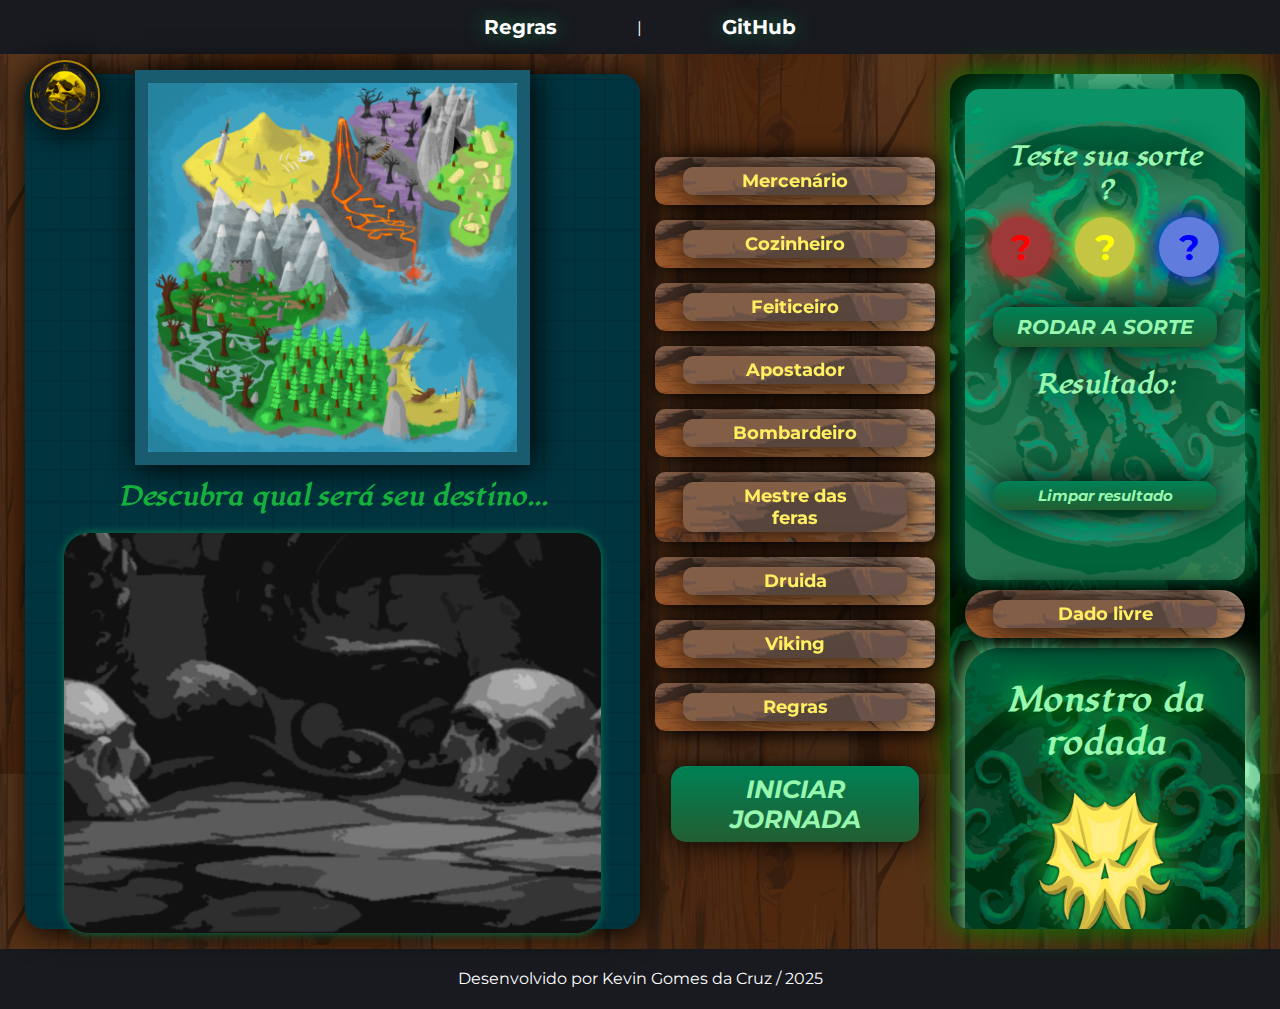
==== commit 1af97b01: "Selecionar jogadores e rodada random" ====
--- a/index.html
+++ b/index.html
@@ -57,9 +57,9 @@
                         <img src="./IMAGES/ICON-ML.png" alt="">
                         
                         <div class="elementos">
-                            <h1>Mercenário</h1>
-                            <div class="name">
-                                <input type="text" placeholder="Digite seu nome">  
+                            <h1>Mercenário</h1> 
+                            <div class="name">
+                                <input type="text" placeholder="Digite seu nome">
                             </div>
                             <div class="status">
                                 <input class="statsbase forc" placeholder="15">
@@ -76,7 +76,7 @@
                             </div>
                             <div class="rodada-stats">
                                 <input type="text" placeholder="Rodada N°">
-                                <button>Meu turno</button>
+                                <button>Meu turno</button>                                
                             </div>
                         </div>
                     </div>
@@ -350,6 +350,10 @@
                 <!---------------------8--> 
 
             </div>
+
+            <button class="btn-jornada" id="iniciar-jornada">INICIAR JORNADA</button>
+            <button class="btn-jornada" id="proxima-rodada" style="display: none;">PROXIMA RODADA</button>
+            
             
         </div>
         <div class="grid-03">
--- a/STYLE/style.css
+++ b/STYLE/style.css
@@ -523,6 +523,30 @@
     background-image:linear-gradient(#008156, #4CDD70);
     box-shadow: 0px 0px 30px #29d655;
 }
+
+.btn-jornada{
+    background-image:linear-gradient(#008156, #225e31);
+    border: none;
+    border-radius: 15px;
+    color: #97f7af;
+    box-shadow: 0px 0px 30px black;
+
+    width: 80%;
+    padding: 8px;
+
+    font-size: 25px;
+    font-weight: bold;
+    font-style: italic;
+
+    cursor: pointer;
+    margin: 20px 0px;
+    transition: 0.5s;
+}
+.btn-jornada:hover{
+    background-image:linear-gradient(#008156, #4CDD70);
+    box-shadow: 0px 0px 30px #29d655;
+}
+
 .btn-limpar{
     background-image:linear-gradient(#008156, #225e31);
     border: none;
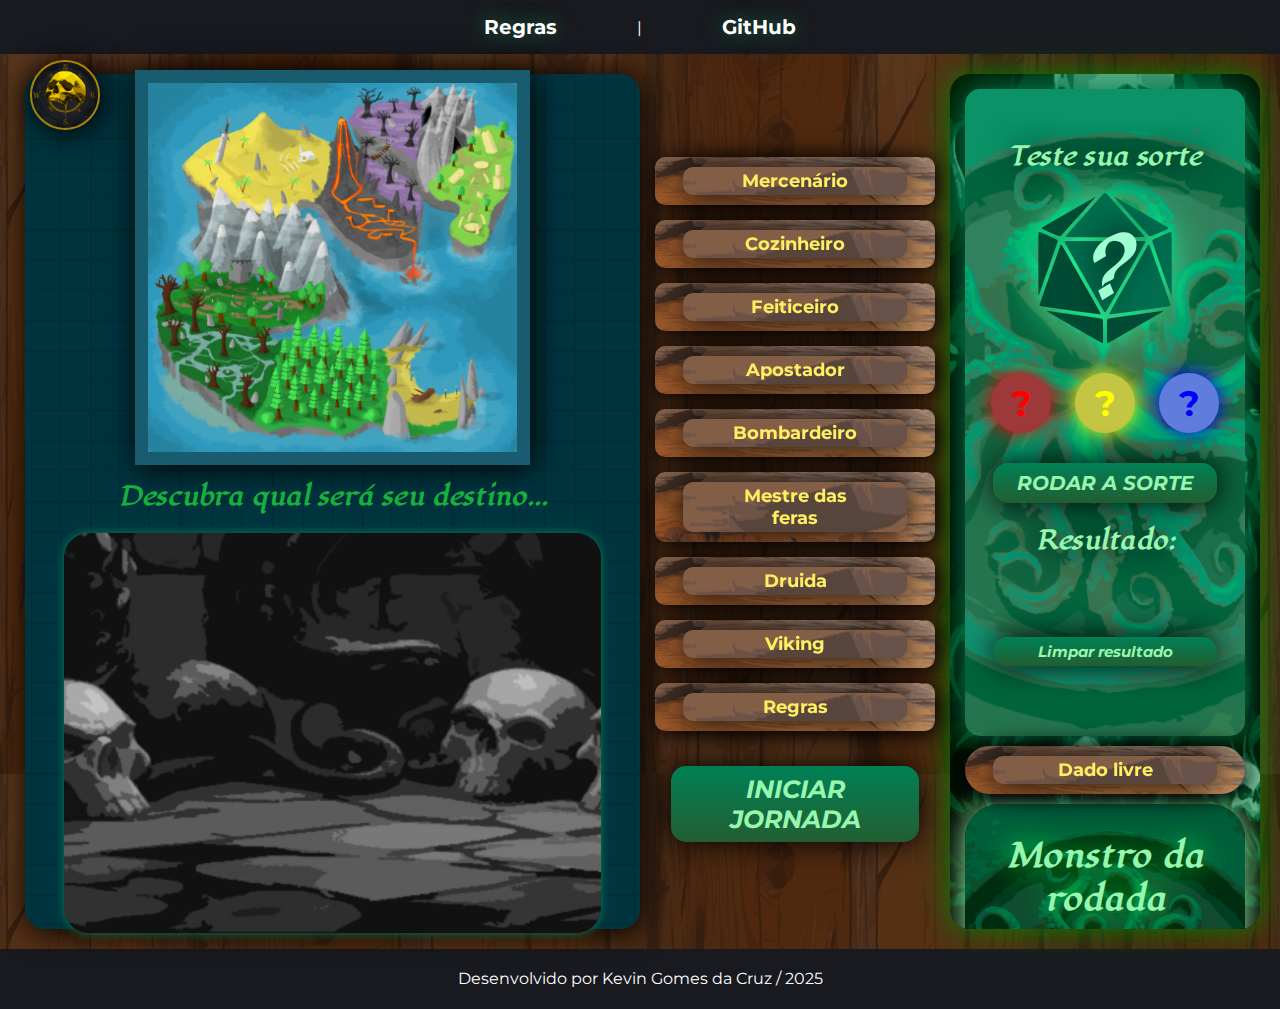
==== commit 69b13cad: "Animações e correções" ====
--- a/index.html
+++ b/index.html
@@ -361,7 +361,9 @@
             <div class="acoes-jogadores">
 
                 <h1>Teste sua sorte</h1>
-                <h1>?</h1>
+                <div class="resultado-dado-space">
+                    <h1>?</h1>
+                </div>
                 <div class="status-selecionado">
                     <button class="btn-stats-select forc">?</button>
                     <button class="btn-stats-select agil">?</button>
@@ -388,15 +390,19 @@
                         <div class="dado-livre-layout">
                             <h1>Dado livre</h1>
                             
-                            <p class="result-dado-livre">?<!--INSIRA AQUI O RESULTADO DO DADO com soma--></p>
-            
+                            <h1>Teste sua sorte</h1>
+                            <div class="resultado-dado-space-2">
+                                <h1>?</h1>
+                            </div>
+
                             <button class="btn-dado">RODAR A SORTE</button>
-            
+
                             <button class="btn-limpar">Limpar resultado</button>
                         </div>     
                     </div>
                 </div>
             </div>
+
 
             <!-------------------------------------------------------->
 
--- a/STYLE/style.css
+++ b/STYLE/style.css
@@ -190,7 +190,7 @@
 }
 
 .cartas-destino-viradas img:hover{
-    transform: scale(3.8) translateY(-50%);
+    transform: scale(3.8) translateY(-40%);
     box-shadow: 0px 0px 40px #1AC244;
     border-radius: 5px;
     z-index: 2;
@@ -493,12 +493,51 @@
 
     padding: 50px 0px;
 }
+.resultado-dado-space{
+    background-image: url(../IMAGES/dado-select.png);
+    background-position: center;
+    background-size: contain;
+    background-repeat: no-repeat;
+    width: 150px;
+    height: 150px;
+
+    filter: drop-shadow(0px 0px 20px #25ff99);
+
+    display: flex;
+    align-items: center;
+    justify-content: center;
+    text-align: center;
+    margin: 20px;
+}
+
+@keyframes rotateBackgroundFast {
+    0% {
+        transform: rotate(0deg);
+    }
+    100% {
+        transform: rotate(360deg);
+    }
+}
+.rotate-fast {
+    animation: rotateBackgroundFast 0.5s linear;
+}
+
 .acoes-jogadores h1{
-    width: 70%;
     font-size: 25px;
 }
+
+.resultado-dado-space h1{
+    font-size: 80px;
+    color: #9fffd2;
+    text-shadow: 0px 0px 30px #000000;
+}
+
 .acoes-jogadores p{
     margin: 30px 0px;
+}
+.acoes-jogadores img{
+    width: 40%;
+    margin: 20px;
 }
 
 .btn-dado{
@@ -614,6 +653,8 @@
 }
 .dado-livre-layout{
     width: 100%;
+    display: flex;
+    flex-direction: column;
     text-align: center;
     justify-content: center;
     align-items: center;
@@ -626,6 +667,27 @@
     margin: 5px 40%;
     padding: 5% 5px;
     text-shadow: 0px 0px 30px #97f7af;
+}
+
+.resultado-dado-space-2{
+    background-image: url(../IMAGES/dado-select-2.png);
+    background-position: center;
+    background-size: contain;
+    background-repeat: no-repeat;
+    width: 150px;
+    height: 150px;
+
+    filter: drop-shadow(0px 0px 20px #000000);
+
+    display: flex;
+    align-items: center;
+    justify-content: center;
+    text-align: center;
+    margin: 20px;
+    color: #fff5bf;
+}
+.resultado-dado-space-2 h1{
+    font-size: 50px;
 }
 
 /*------------------------------------------------------------------------*/
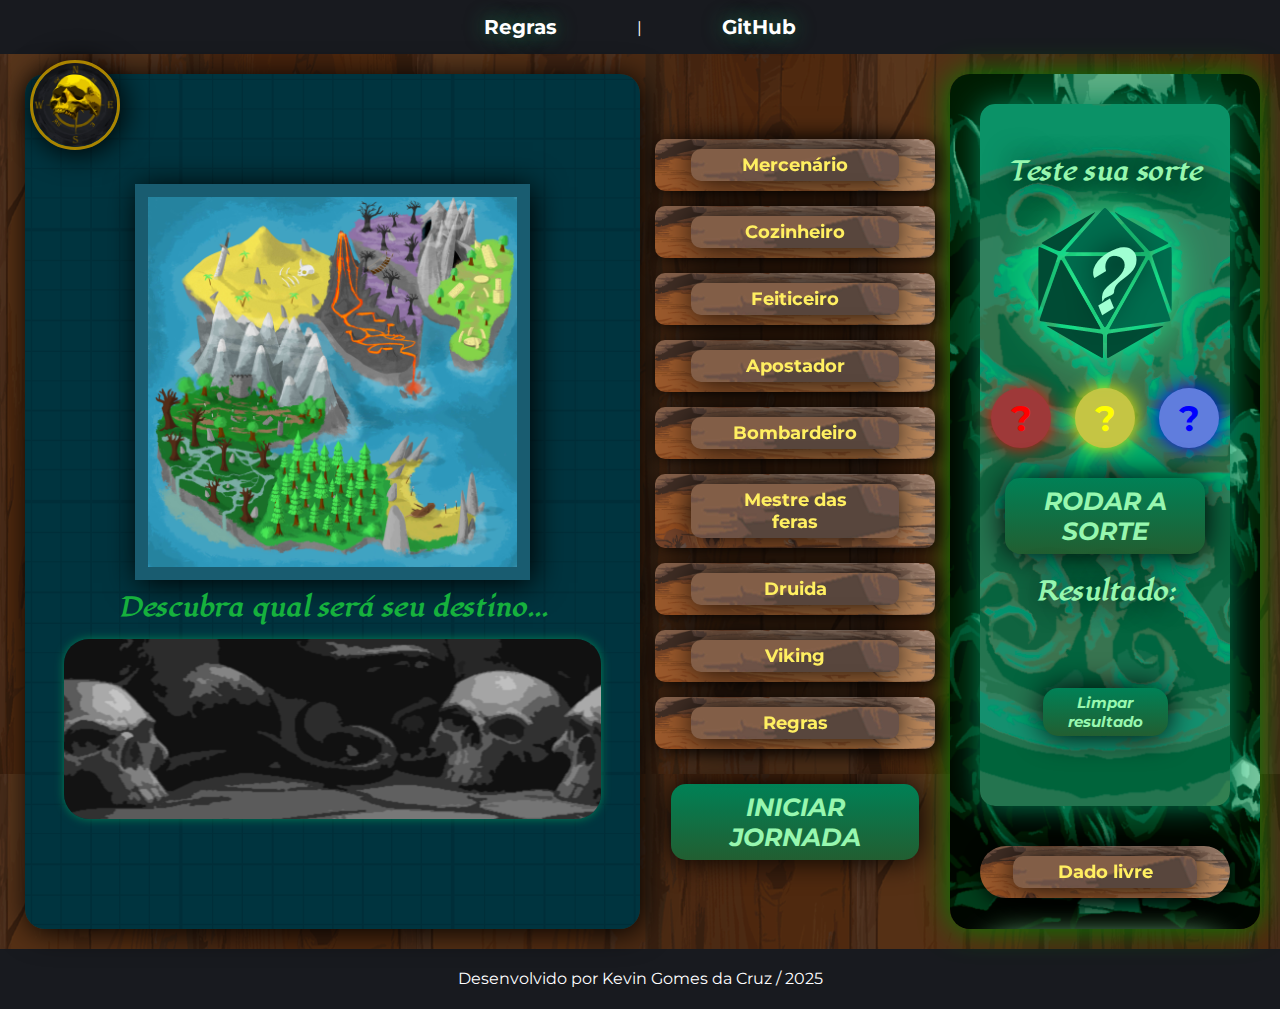
==== commit d4db3202: "Ajuste View / Start Mobile" ====
--- a/index.html
+++ b/index.html
@@ -44,6 +44,24 @@
             </div>
     
         </div>
+
+        <!---------------------MOBILE OPTIONS----------------------------------->
+
+        <div class="menu-mobile" style="display: none;">
+            <a class="mobile-btn" href="">Dado de status</a>
+            <a class="mobile-btn" href="">Jogadores/Rodada</a>
+            <a class="mobile-btn" href="">Monstro da rodada</a>
+            <a class="mobile-btn" href="">Cartas do destino</a>
+            <a class="mobile-btn" href="">Dado Livre</a>
+        </div>
+
+        <div class="rodada-mobile" style="display: none;">
+            <h1>Rodada: </h1>
+            <button>Proxima Rodada</button>
+        </div>
+
+        <!-------------------------------------------------------------->
+
         <div class="grid-02">
     
             <div class="jogadores">
@@ -79,6 +97,20 @@
                                 <button>Meu turno</button>                                
                             </div>
                         </div>
+
+                        <!---------------------HABILIDADE-->
+                        <div class="espaco-vazio">
+                        </div>
+                        <div class="passiva-char">
+                            <p class="titulo-habilidade">Habilidade única</p>
+                            <p class="texto-habilidade">
+                                <b>Olhar do Falcão</b>
+                                <br><br>
+                                O mercenário pode tentar identificar o ponto fraco de um monstro na arena. Se ele for bem-sucedido e o ponto fraco for revelado, esse local vulnerável poderá causar um dano crítico, reduzindo <b>2</b> pontos de vida do monstro. Somente o mercenário pode aplicar esse dano fatal.
+                                <br><br>
+                                <b>Custo:</b> <b>1</b> turno e um teste de <b>Percepção</b>.</p>
+                        </div>
+
                     </div>
                 </div>
                 <!---------------------1--> 
@@ -114,6 +146,20 @@
                                 <button>Meu turno</button>
                             </div>
                         </div>
+
+                        <!---------------------HABILIDADE-->
+                        <div class="espaco-vazio">
+                        </div>
+                        <div class="passiva-char">
+                            <p class="titulo-habilidade">Habilidade única</p>
+                            <p class="texto-habilidade">
+                                <b>Cozinha Restauradora</b>
+                                <br><br>
+                                Somente o cozinheiro tem a habilidade de utilizar o que estiver a sua volta para preparar um prato que restaura <b>1</b> ponto de vida, seja para si próprio ou para um aliado.
+                                <br><br>
+                                <b>Custo:</b> <b>1</b> turno e um teste de <b>Percepção</b>.</p>
+                        </div>
+
                     </div>
                 </div>
                 <!---------------------2--> 
@@ -149,6 +195,20 @@
                                 <button>Meu turno</button>
                             </div>
                         </div>
+
+                        <!---------------------HABILIDADE-->
+                        <div class="espaco-vazio">
+                        </div>
+                        <div class="passiva-char">
+                            <p class="titulo-habilidade">Habilidade única</p>
+                            <p class="texto-habilidade">
+                                <b>Dominação Mental</b>
+                                <br><br>
+                                O feiticeiro pode subjugar a consciência de um monstro da arena, forçando-o a obedecer às suas ordens por um turno completo ignorando <b>2</b> turnos do monstro.
+                                <br><br>
+                                <b>Custo:</b> <b>1</b> acerto em Percepção durante <b>dois turnos seguidos</b>.</p>
+                        </div>
+
                     </div>
                 </div>
                 <!---------------------3--> 
@@ -184,6 +244,20 @@
                                 <button>Meu turno</button>
                             </div>
                         </div>
+
+                        <!---------------------HABILIDADE-->
+                        <div class="espaco-vazio">
+                        </div>
+                        <div class="passiva-char">
+                            <p class="titulo-habilidade">Habilidade única</p>
+                            <p class="texto-habilidade">
+                                <b>Aposta Imparável</b>
+                                <br><br>
+                                O apostador tem a habilidade de tentar novamente um teste de <b>Percepção</b>, caso a primeira tentativa falhe. No entanto, ao realizar o segundo teste, ele abre mão de um turno futuro.
+                                <br><br>
+                                <b>Custo:</b> Apenas se a primeira tentativa falhar, e apenas para testes de <b>Percepção</b>.</p>
+                        </div>
+
                     </div>
                 </div>
                 <!---------------------4--> 
@@ -219,6 +293,20 @@
                                 <button>Meu turno</button>
                             </div>
                         </div>
+
+                        <!---------------------HABILIDADE-->
+                        <div class="espaco-vazio">
+                        </div>
+                        <div class="passiva-char">
+                            <p class="titulo-habilidade">Habilidade única</p>
+                            <p class="texto-habilidade">
+                                <b>Bomba Improvisada</b>
+                                <br><br>
+                                O bombardeiro pode utilizar recursos ao seu redor para criar uma bomba e causar <b>2</b> pontos de dano a um monstro único da arena ou <b>1</b> para cada monstro da horda.
+                                <br><br>
+                                <b>Custo:</b> <b>1</b> turno e um teste de <b>Percepção</b>.</p>
+                        </div>
+
                     </div>
                 </div>
                 <!---------------------5--> 
@@ -254,6 +342,30 @@
                                 <button>Meu turno</button>
                             </div>
                         </div>
+
+                        <!---------------------HABILIDADE-->
+                        <div class="espaco-vazio">
+                        </div>
+                        <div class="passiva-char">
+                            <p class="titulo-habilidade">Habilidade única</p>
+                            <p class="texto-habilidade">
+                                <b>Controle das criaturas</b>
+                                <br><br>
+                                O mestre das feras pode redirecionar efeitos negativos e positivos para suas criaturas, sacrificando-as para proteger a si mesmo.
+                                <br>
+                                <b>Mestre das Feras: 3</b> pontos de vida
+                                <br>
+                                <b>Papagaio: 2</b> pontos de vida
+                                <br>
+                                <b>Criatura na Jaula: 1</b> ponto de vida
+                                <br><br>
+                                <b>Consequências da Perda:</b>
+                                <br>
+                                💀 Se o Papagaio for perdido, o mestre das feras perde <b>2</b> pontos de Percepção.
+                                <br>
+                                💀 Se a Criatura na Jaula for perdida, o mestre das feras perde <b>1</b> ponto de Força.</p>
+                        </div>
+
                     </div>
                 </div>
                 <!---------------------6--> 
@@ -289,6 +401,29 @@
                                 <button>Meu turno</button>
                             </div>
                         </div>
+
+                        <!---------------------HABILIDADE-->
+                        <div class="espaco-vazio">
+                        </div>
+                        <div class="passiva-char">
+                            <p class="titulo-habilidade">Habilidade única</p>
+                            <p class="texto-habilidade">
+                                <b>Transformação Selvagem</b>
+                                <br><br>
+                                O druida pode se transformar em uma criatura escolhida, ganhando pontos de vida extras. Caso esses pontos extras sejam perdidos, ele retorna à sua forma original.
+                                <br><br>
+                                <b>Custo:</b> <b>1</b> turno e um teste que escolher, mas a transformação só pode ser utilizada apenas uma vez a cada <b>3</b> cenários da ilha. 
+                                <br>
+                                Para decidir a quantidade de vida extra da transformação nescessário jogar um dado livre:
+                                <br><br>
+                                <b>Entre 1 e 5 =</b> +1 ponto de vida.
+                                <br>
+                                <b>Entre 6 e 15 =</b> +2 pontos de vida.
+                                <br>
+                                <b>Entre 16 e 20 =</b> +3 pontos de vida.
+                            </p>
+                        </div>
+
                     </div>
                 </div>
                 <!---------------------7--> 
@@ -324,12 +459,26 @@
                                 <button>Meu turno</button>
                             </div>
                         </div>
+
+                        <!---------------------HABILIDADE-->
+                        <div class="espaco-vazio">
+                        </div>
+                        <div class="passiva-char">
+                            <p class="titulo-habilidade">Habilidade única</p>
+                            <p class="texto-habilidade">
+                                <b>Coração Valente</b>
+                                <br><br>
+                                O viking pode se colocar na frente de um aliado, absorvendo o dano destinado a ele transformando em <b>0</b>. No entanto, o viking precisará perder seu próximo turno ficando vulnerável para se recuperar do ataque recebido.
+                                <br><br>
+                                <b>Custo:</b> Perda do próximo turno para recuperação após absorver o dano.</p>
+                        </div>
+
                     </div>
                 </div>
                 <!---------------------8--> 
 
                 <!---------------------8-->
-                <div class="jogador-char">
+                <div class="jogador-char char-regras">
 
                     <button class="toggle-visibility">Minimizar</button>
                     
@@ -339,12 +488,29 @@
                         <div class="elementos">
                             <div class="regras">
                                 <h1>Regras</h1>
-                                <p>> Classes que possuem habilidades que requerem abrir mão de um turno inteiro só pode ser usada por metade do número de jogadores na mesa por rodada;</p>
-                                <p>> Cartas do destino possuem um limite de 9 por jogo então puxe com sabedoria;</p>
+                                <p>> Classes que possuem habilidades que requerem abrir mão de um turno inteiro só pode ser usada por metade do número de jogadores na mesa por rodada (Arredondando para baixo);</p>
                                 <p>> Cartas do destino só podem serem puxadas por jogadores através de uma votação;</p>
                                 <p>> Na ultima arena é nescessário invocar dois monstros para finalizar a ilha;</p>
                             </div>
                         </div>
+                    </div>
+                </div>
+                <!---------------------8--> 
+
+                <!---------------------8-->
+                <div class="jogador-char char-monstro" style="display: none;">
+
+                    <button class="toggle-visibility toggle-monstro">Minimizar</button>
+                    
+                    <div class="view-jogador monstro-bloco">
+                        
+                        <div class="elementos">
+                            <div class="regras">
+                                <h1>Turno do monstro</h1>
+                                <p class="monstro-acao">O monstro está se preparando...</p>
+                            </div>
+                        </div>
+
                     </div>
                 </div>
                 <!---------------------8--> 
@@ -439,7 +605,15 @@
             <div class="evento-destino ovo-chocado">
                 <h1>Filhote de dragão do mar</h1>
                 <img src="./IMAGES/CartasDestino/OvoChocado.jpg" alt="">
-                <p>Se seu dono o perder então subtraia 2 pontos de força pelo resto do jogo</p>
+                <p> 
+                    <b>Ligação do Guardião</b>
+                    <br><br>
+                    Um novo companheiro se juntou a jornada para te acompanhar e ajudar em combate.
+                    <br>
+                    O dono pode usar seu companheiro para mitigar o dano recebido. Além disso, a cada <b>4</b> rodadas, ele pode escolher um atributo para receber um bônus de <b>+2</b> em testes durante uma rodada.
+                    <br><br>
+                    <b>Consequência:</b> Se o dono perder seu guardião, ele sofre uma penalidade permanente de <b>-2</b> pontos de Força pelo restante do jogo.
+                </p>
                 <div class="vida-dragao">
                     <p class="heart">❤</p>
                     <p class="heart">❤</p>
--- a/STYLE/style.css
+++ b/STYLE/style.css
@@ -50,7 +50,10 @@
     transform: scale(1.1);
 }
 
-
+b{
+    font-weight: bold;
+    font-family: "Lugrasimo"
+}
 
 
 
@@ -89,8 +92,17 @@
 
 }
 
+.mapa-geral{
+    display: flex;
+    flex-direction: column;
+
+    text-align: center;
+    justify-content: center;
+    align-items: center;
+}
+
 .mapa-image{
-    width: 80%;
+    width: 70%;
     border: 13px solid #195c70;
     box-shadow: 3px 3px 30px black;
     margin-bottom: 40px;
@@ -199,7 +211,6 @@
 .cartas-destino-viradas img:hover + .btn-remover {
     display: none;
 }
-
 
 
 /*------------------------------------------------------------------------*/
@@ -291,6 +302,89 @@
     justify-content: center
 }
 
+/*------------------------------------*/
+
+.toggle-visibility.toggle-monstro{
+    background-image: url(../IMAGES/fundo-carrosel-cartas.png);
+    background-position: center;
+    box-shadow: 0px 0px 20px rgb(145, 5, 5);
+}
+
+.jogador-char.char-monstro{
+    background-image: url(../IMAGES/fundo-carrosel-cartas.png);
+    background-position: center;
+    box-shadow: 0px 0px 20px rgb(145, 5, 5);
+}
+
+.view-jogador.monstro-bloco{
+    display: flex;
+    padding: 15px;
+
+}
+
+.view-jogador.monstro-bloco h1{
+    color: rgb(255, 114, 114);
+    font-weight: bolder;
+}
+
+.view-jogador.monstro-bloco p{
+    font-size: 20px;
+    margin-top: 15px;
+    color: rgb(255, 114, 114);
+    text-shadow: 0px 0px 20px rgb(145, 5, 5);
+    font-weight: bolder;
+}
+
+/*------------------------------------*/
+
+.passiva-char{
+    margin-top: 15px;
+    background-image: url(../IMAGES/fundo-grid-acoes-3.png);
+    background-position: center;
+    background-size: cover;
+
+    display: flex;
+    flex-direction: column;
+    text-align: center;
+    justify-content: center;
+    align-items: center;
+
+    transition: 0.3s;
+    box-shadow: 0px 0px 20px #0cff49;
+    border-radius: 10px;
+    padding: 5px;
+}
+
+.titulo-habilidade{
+    font-family: "Lugrasimo";
+    font-weight: bold;
+    color: #8ffcbc;
+}
+.texto-habilidade{
+    color: #8ffcbc;
+}
+
+.passiva-char .texto-habilidade {
+    opacity: 0;
+    max-height: 0;
+    overflow: hidden;
+    transition: opacity 0.5s ease, max-height 0.5s ease; /* Animação suave */
+}
+
+.passiva-char:hover .texto-habilidade {
+    opacity: 1;
+    max-height: 380px; /* Ajuste conforme o tamanho do conteúdo */
+    padding: 0px 10px 15px 10px;
+}
+
+.passiva-char:hover .titulo-habilidade {
+    opacity: 0;
+}
+
+
+
+/*------------------------------------*/
+
 .jogador-char img{
     width: 100%;
     filter:drop-shadow(0px 0px 10px yellow);
@@ -580,6 +674,7 @@
     cursor: pointer;
     margin: 20px 0px;
     transition: 0.5s;
+    
 }
 .btn-jornada:hover{
     background-image:linear-gradient(#008156, #4CDD70);
@@ -1005,556 +1100,108 @@
 
 /*--------------------------------------------------------------------------TELA NOTEBOOK---*/
 
-@media screen and (max-width: 2000px) {
-
-
-
-    #drag-icon {
-        width: 70px; /* Ajuste o tamanho conforme necessário */
-        height: 70px;
-        cursor: grab; /* Mostra o cursor de "mão" ao passar pelo ícone */
+
+
+
+
+/*--------------------------------------------------------------------------MOBILE---*/
+@media screen and (max-width: 800px) {
+
+    header{
+        height: 4vh;
     }
-    .icon-mapa{
-        border: 2px solid #AA8400;
-    }
-
-    .mapa-image{
-        width: 70%;
-        border: 13px solid #195c70;
-        box-shadow: 3px 3px 30px black;
-        margin-bottom: 20px;
-    }
-
-
-    /*--------------------------------------------------*/
-    
-    .view-jogador{
+
+    .layout-0{
         display: flex;
         flex-direction: column;
-        text-align: center;
-        align-items: center;
-        justify-content: center;
-
-        font-size: 12px;
     }
-    
-    .jogador-char img{
-        width: 40%;
-        filter:drop-shadow(0px 0px 10px rgb(112, 99, 21));
+
+    .grid-01{
+        height: 33%;
+        padding: 20px 10px;
     }
-    
-    .pontos-vida{
-        display: flex;
-        gap: 5px;
+
+    .mapa-image{
+        width: 90%;
+        border: 8px solid #195c70;
+        margin-bottom: 0px;
+    }
+
+    .icon-mapa{
+        display: none;
+    }
+
+    /*----------------MOBILE OPTIONS*/
+
+    .layout-espaco-cartas{
+        display: none;
+    }
+
+    .menu-mobile{
+        display: flex !important;
+        flex-direction: column;
+        width: 90%;
+    }
+
+    .mobile-btn{
+        background-image: url(/IMAGES/layout-player.png);
+        background-size: cover;
+        background-position: center;
+        box-shadow: 0px 0px 20px black;
         
+        font-size: 20px;
+        color: wheat;
+        font-weight: bold;
+        font-family: "Lugrasimo";
+
+        padding: 17px;
+        margin: 18px 0px 0px 0px;
+        border-radius: 15px;
     }
-    
-    .pontos-vida p{
-        padding: 14px;
-        width: 15%;
-        border-radius: 100%;
-        font-size: 16px;
-    }
-    
-    .rodada-stats{
-        gap: 3px;
-    }
-    
-    .statsbase{
-        width: 25px;
-        height: 25px;
-        padding-top: 5px;
-        font-size: 25px;
-    }
-    
-    .status{
-        gap:10px;
-    }
-    
-    .status input{
-        width: 60px;
-        height: 60px;
-        border-radius: 100%;
-    }
-
-    /* Estilo quando minimizado */
-    .jogador-char.minimized {
-        padding: 0px; /* Espaçamento interno */
-    }
-    .jogador-char .toggle-visibility {
-        padding: 5px;
-    }
-    .jogador-char.minimized .toggle-visibility {
-        display: block; /* Garante que o botão fique visível */
-        padding: 3px 40px;
-        width: 80%;
-        margin: 10px;
-    }
-
-    /*--------------------------------------------------*/
-
-    .acoes-jogadores {
-        margin: 5px;
-    }
-
-    .btn-dado{
-        width: 80%;
-        padding: 8px;
-        font-size: 20px;
-        margin: 20px 0px;
-    }
-    .btn-limpar{
-        width: 80%;
-        padding: 5px;
-        font-size: 15px;
-        margin: 20px 0px;
-    }
-
-    /*--------------------------------------------------*/
-
-    .dado-livre-view {
-        background-color: #1a4e27;
-        border-radius: 35px;
-        margin: 5px;
-        color: #16b13d;
+
+    .rodada-mobile {
+        display: flex !important;
         text-align: center;
         justify-content: center;
         align-items: center;
-    }
-    .dado-livre-view h1{
+    
+        padding: 15px;
+        
+        background-color: #181A1F;
         width: 100%;
-        font-size: 25px;
-    }
-    .dado-livre-layout{
-        width: 100%;
-        text-align: center;
-        justify-content: center;
-        align-items: center;
-    }
-    .result-dado-livre{
-        font-size: 35px;
-        font-weight: bold;
-        background-color: #174622;
-        border-radius: 100px;
-        margin: 5px 35%;
-        padding: 5% 5%;
-    }
-
-    /*--------------------------------------------------*/
-
-    .monstros-select{
-        margin: 5px;
-    }
-    .monstros-select-img{
-        width: 150px;
+        height: 8vh;
+    
+        position: fixed;
+        bottom: 0; /* Fixa no final da tela */
+        left: 0; /* Garante que começa do canto esquerdo */
+        top: auto;
+        z-index: 99 !important;
     }
     
-    .monstro-resultado img {
-        max-width: 80%; 
-        margin: 10px 0px;
-    }
-    
-    .monstro-resultado h1{
-        font-weight: bold;
-        font-size: 20px;
-    }
-    .monstro-resultado p{
-        margin: 5px 50px 10px 50px;
-        font-style: italic;
-        font-size: 15px;
-    }
-    
-    .vidas {
-        display: flex;
-        justify-content: center;
-        gap: 5px;
-        margin: 15px 0px 25px 0px;
-    }
-    
-    .btn-monstro{
-        width: 80%;
-        padding: 10px;
-        font-size: 20px;
-        margin: 5px 0px;
-    }
-
-    /*--------------------------------------------------*/
-
-    .alteradores {
-        margin: 5px;
-    }
-    .alteradores h1{
-       font-size: 25px;
-       width: 80%;
-       margin-bottom: 25px;
-    }
-
-    .alteradores img{
-        width: 50%;
-        margin-bottom: 35px;
-        box-shadow: 0px 0px 20px #1ac244;
-        transition: 1.1s;
-    }
-    
-    .btn-destino{
-        width: 80%;
-        font-size: 15px;
-        padding: 8px;
-        margin-bottom: 30px;
-    }
-
-    /*--------------------------------------------------*/
-
-    .cartas-destino-viradas{
-        width: 95%;
-        height: 400px;
-        margin-top: 20px;
-
-        text-align: center;
-        justify-content: center;
-        align-items: center;
-
-        display: grid;
-        grid-template-columns: 15% 15% 15% 15%;
-
-        background-position: center;
-        background-size: cover;
-
-        text-align: center;
-        justify-content: center;
-        align-items: center;
-    }
-
-    .layout-espaco-cartas h1{
-        margin-top: -10px;
-        margin-bottom: 10px;
-    }
-
-    .cartas-destino-viradas h1{
-        margin: 0px;
-        padding: 20px;
-        font-size: 25px;
-
-        text-align: center;
-        justify-content: center;
-        align-items: center;    
-    }
-        
-    .cartas-destino-viradas img{
-        width: 100%;
-        height: 8%;
-        box-shadow: 0px 0px 10px #06290e;
-        transition: 0.5s;
-
-    }
-    .cartas-destino-viradas img:hover{
-        transform: scale(5.2) translateY(-40%);
-        box-shadow: 0px 0px 40px #1AC244;
-        border-radius: 3px;
-    }
-    
-}
-
-
-
-/*--------------------------------------------------------------------------MOBILE---*/
-@media screen and (max-width: 800px) {
-
-    .layout-0{
-
-        max-width: 100%;
-        display: grid;
-        grid-template-columns: none;
-        grid-template-rows: 33vh 33vh 33vh;
-    
-        text-align: center;
-        align-items: center;
-        justify-content: center;
-        margin: 20px;
-    }
-    
-    .grid-01{
-        background-color: #181a1f;
-        border-radius: 20px;
-        padding: 25px;
-        max-height: 30vh;
-        overflow-y: auto;
-    }
-    
-    .mapa-image{
-        width: 75%;
-        border: 5px solid #195c70;
-        box-shadow: 3px 3px 30px black;
-        margin-bottom: 15px;
-        border-radius: 15px;
-    }
-    .icon-mapa{
-        display: none;
-    }
-
-    .grid-02{
-        max-height: 30vh;
-        margin-bottom: 20px;
-    }
-
-    .grid-03 {
-        display: grid;
-        grid-template-rows: 1fr 1fr;
-        width: 100%;
-        height: 100%;
-        max-height: 95vh;
-        overflow-y: scroll;
-        background-color: #181a1f;
-        border-radius: 20px;
-        padding: 10px;
-    }  
-
-    /*--------------------------------------------------*/
-
-    .jogador-char{
-        background-color: rgb(192, 169, 38);
-        padding: 20px;
-        margin: 15px;
-        border-radius: 35px;
-        box-shadow: 3px 3px 30px black;
-        text-align: end;
-    }
-    
-    .view-jogador{
-        display: flex;
-        flex-direction: column;
-        text-align: center;
-        align-items: center;
-        justify-content: center;
-
-        font-size: 12px;
-    }
-    
-    .jogador-char img{
-        width: 20%;
-        margin-top: -30px;
-        filter:drop-shadow(0px 0px 10px rgb(112, 99, 21));
-    }
-    
-    .elementos h1{
-        margin-top: 10px;
-    }
-    
-    .name input{
-        width: 80%;
-        height: 35px;
-        border-radius: 15px;
-        border: none;
-        text-align: center;
-        background-color: rgb(153, 134, 29);
-        color: gold;
-        margin-bottom: 30px;
-        font-weight: bold;
-        font-size: 18px;
-    }
-    
-    .pontos-vida{
-        display: flex;
-        gap: 5px;
-        
-    }
-    
-    .pontos-vida p{
-        padding: 8px;
-        width: 15%;
-        border-radius: 100%;
-        font-size: 15px;
-    }
-    
-    .rodada-stats{
-        display: flex;
-        align-items: center;
-        text-align: center;
-        justify-content: center;
-        gap: 3px;
-    }
-    .rodada-stats input{
-        width: 50%;
-        height: 35px;
-        border-radius: 15px;
-        border: none;
-        text-align: center;
-        font-size: 14px;
-    }
-    
-    .statsbase{
-        width: 25px;
-        height: 25px;
-        padding-top: 5px;
-        font-size: 25px;
-    }
-    
-    .status{
-        gap:10px;
-    }
-    
-    .status input{
-        width: 60px;
-        height: 60px;
-        border-radius: 100%;
-    }
-
-    /* Estilo quando minimizado */
-    .jogador-char.minimized {
-        padding: 0px; /* Espaçamento interno */
-    }
-    .jogador-char .toggle-visibility {
-        padding: 5px;
-    }
-    .jogador-char.minimized .toggle-visibility {
-        display: block; /* Garante que o botão fique visível */
-        padding: 3px 40px;
-        width: 80%;
-        margin: 10px;
-    }
-
-    .regras p{
-        font-size: 18px;
-    }
-
-    /*--------------------------------------------------*/
-
-    .acoes-jogadores {
-        margin: 5px;
-    }
-
-    .btn-dado{
-        width: 80%;
-        padding: 8px;
-        font-size: 20px;
-        margin: 20px 0px;
-    }
-    .btn-limpar{
-        width: 80%;
-        padding: 5px;
-        font-size: 15px;
-        margin: 20px 0px;
-    }
-
-    /*--------------------------------------------------*/
-
-    .dado-livre-view {
-        background-color: #1a4e27;
-        border-radius: 35px;
-        margin: 5px;
-        color: #16b13d;
-        text-align: center;
-        justify-content: center;
-        align-items: center;
-    }
-    .dado-livre-view h1{
-        width: 100%;
-        font-size: 25px;
-    }
-    .dado-livre-layout{
-        width: 100%;
-        text-align: center;
-        justify-content: center;
-        align-items: center;
-    }
-    .result-dado-livre{
-        font-size: 35px;
-        font-weight: bold;
-        background-color: #174622;
-        border-radius: 100px;
-        margin: 5px 35%;
-        padding: 5% 5%;
-    }
-
-    /*--------------------------------------------------*/
-
-    .monstros-select{
-        margin: 5px;
-    }
-    .monstros-select-img{
-        width: 150px;
-    }
-    
-    .monstro-resultado img {
-        max-width: 80%; 
-        margin: 10px 0px;
-    }
-    
-    .monstro-resultado h1{
-        font-weight: bold;
-        font-size: 20px;
-    }
-    .monstro-resultado p{
-        margin: 5px 50px 10px 50px;
-        font-style: italic;
-        font-size: 15px;
-    }
-    
-    .vidas {
-        display: flex;
-        justify-content: center;
-        gap: 5px;
-        margin: 15px 0px 25px 0px;
-    }
-    
-    .btn-monstro{
-        width: 80%;
-        padding: 10px;
-        font-size: 20px;
-        margin: 5px 0px;
-    }
-
-    /*--------------------------------------------------*/
-
-    .alteradores {
-        margin: 5px;
-    }
-    .alteradores h1{
-       font-size: 25px;
-       width: 80%;
-       margin-bottom: 25px;
-    }
-
-    .alteradores img{
-        width: 50%;
-        margin-bottom: 35px;
-        box-shadow: 0px 0px 20px #1ac244;
-        transition: 1.1s;
-    }
-    .alteradores img:hover{
-        transform: scale(1);
-    }
-    
-    .btn-destino{
-        width: 80%;
-        font-size: 15px;
-        padding: 8px;
-        margin-bottom: 30px;
-    }
-
-    /*--------------------------------------------------*/
-
-    .cartas-destino-viradas{
-        width: 95%;
-        height: 160px;
-        padding-top: 5px;
-    }
-    .cartas-destino-viradas h1{
-        margin: 0px;
-        padding: 36px;
-        font-size: 25px;
-        }
-        
-    .cartas-destino-viradas img{
-        height: 65px;
-        box-shadow: 0px 0px 10px #06290e;
-        transition: 0.5s;
-    }
-
-    .cartas-destino-viradas img:hover{
-        transform: scale(8.2) translateY(0%);
-        box-shadow: 0px 0px 40px #1AC244;
-        border-radius: 3px;
-    }
+
+
+
+
+
+
+
+
+
+
+
+
+
+
+
+
+
+
+
+
+
+
+
+
+
 
 }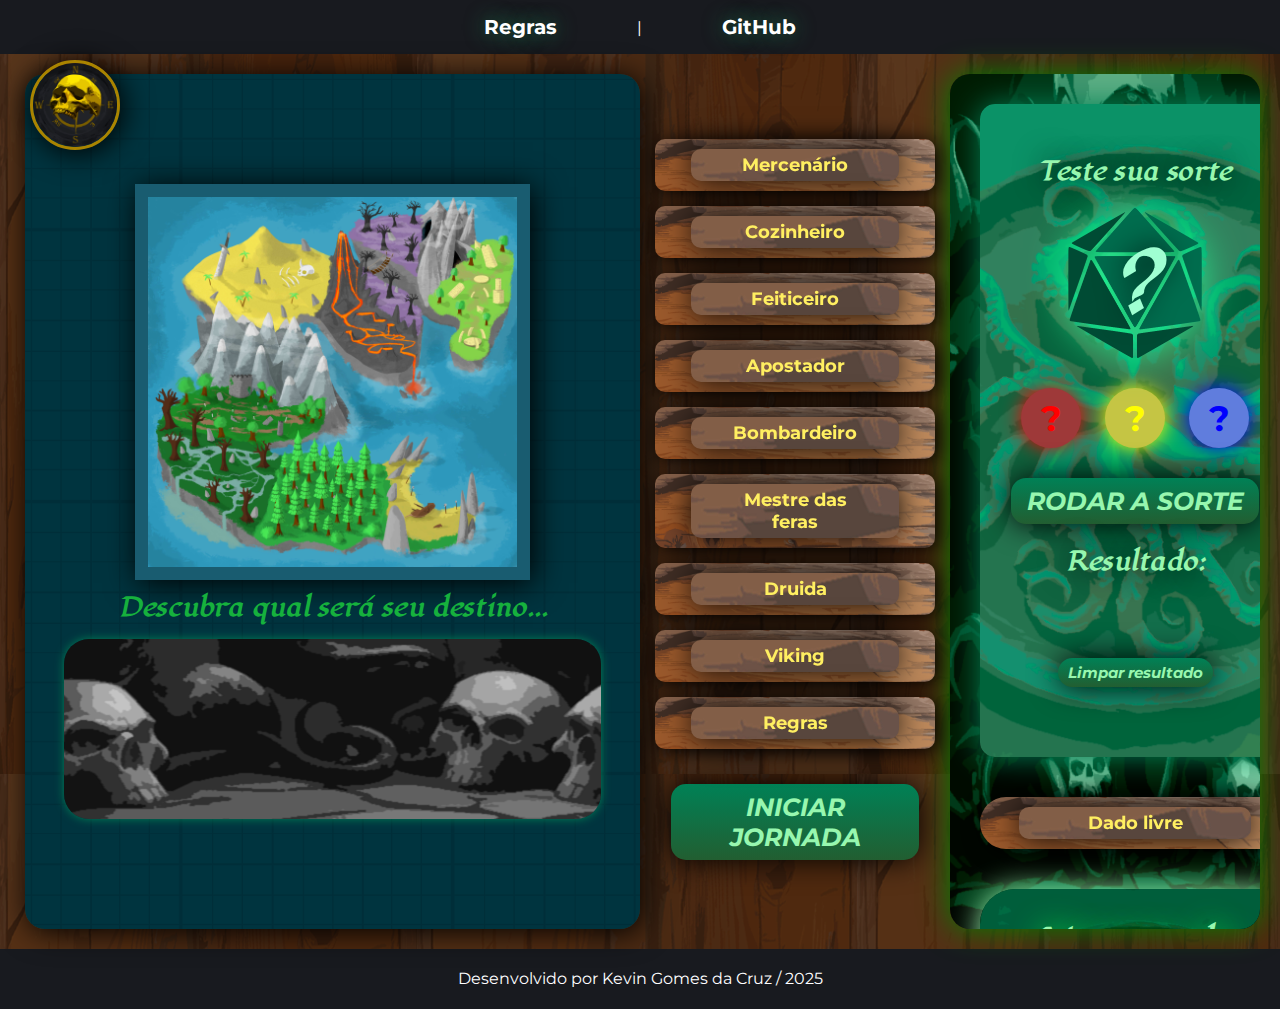
==== commit 5f201218: "Primeira Run Teste" ====
--- a/index.html
+++ b/index.html
@@ -582,6 +582,28 @@
                     <!-- Monstro sorteado será exibido aqui -->
                 </div>
             </div> 
+
+            <!-------------------------------------------------------->
+
+            <div class="monstros-select monstro-livre">
+
+                <h1>Monstro da mestre</h1>
+                <div class="monstro-livre-life">
+                    <p class="">🧡</p>
+                    <p class="">🧡</p>
+                    <p class="">🧡</p>
+                    <p class="">🧡</p>
+                    <p class="">🧡</p>
+                    <p class="">🧡</p>
+                    <p class="">🧡</p>
+                    <p class="">🧡</p>
+                    <p class="">🧡</p>
+                    <p class="">🧡</p>
+                </div>
+                
+            </div> 
+
+            <!-------------------------------------------------------->
             
             <div class="alteradores">
 
--- a/STYLE/style.css
+++ b/STYLE/style.css
@@ -153,6 +153,8 @@
 
 .cartas-destino-viradas{
     width: 95%;
+    max-width: 830px;
+
     margin: 0 auto;
     height: 180px;
     background-image: url(../IMAGES/fundo-carrosel-cartas.png);
@@ -885,6 +887,15 @@
 .btn-monstro:hover{
     background-image:linear-gradient(#008156, #4CDD70);
     box-shadow: 0px 0px 30px #29d655;
+}
+
+.monstro-livre-life{
+    display: flex;
+    margin: 3%;
+    font-size: 25px;
+}
+.monstro-livre-life p:hover{
+    text-shadow: 0px 0px 20px red;
 }
 
 /*---------------------------------------------------------------*/
